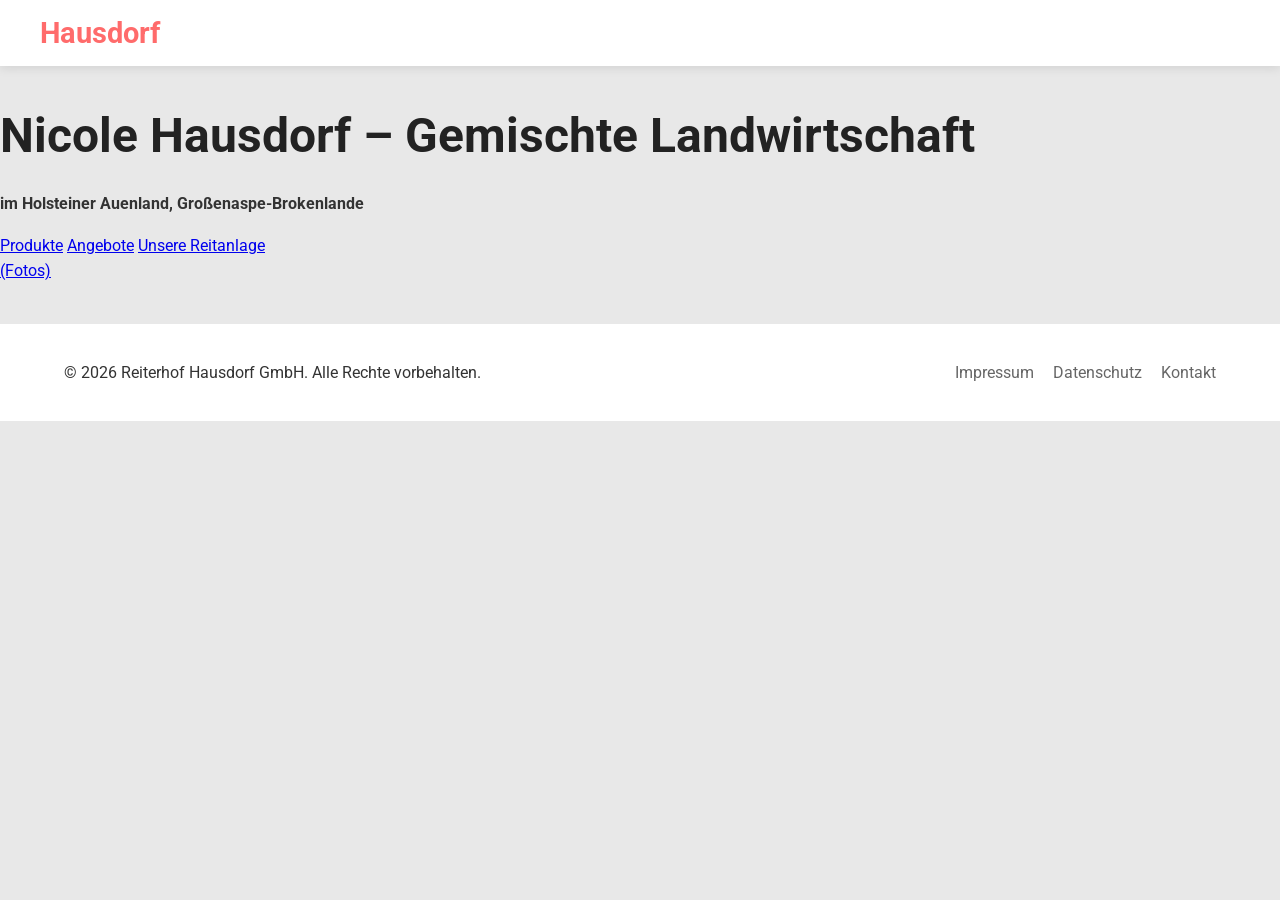
==== index.html @ 8f324ee2 "Add files via upload" ====
<!doctype html>
<html lang="de">
  <head>
    <meta charset="UTF-8" />
    <meta name="viewport" content="width=device-width, initial-scale=1.0" />
    <title>Reiterhof Hausdorf</title>
    <link rel="stylesheet" href="style.css" />
    <link
      href="https://fonts.googleapis.com/css2?family=Iosevka+Charon:ital,wght@0,300;0,400;0,500;0,700;1,300;1,400;1,500;1,700&family=Roboto:ital,wght@0,100..900;1,100..900&display=swap"
      rel="stylesheet"
    />
  </head>

  <body>
    <nav class="navbar">
      <div class="nav-container">
        <a href="index.html" class="nav-logo">Hausdorf</a>
        <div class="nav-links"></div>
      </div>
    </nav> 

    <main class="oben">
      <div class="container">
        <header class="hero">
          <h1>Nicole Hausdorf – Gemischte Landwirtschaft</h1>
          <p><strong>im Holsteiner Auenland, Großenaspe-Brokenlande</strong></p>
        </header>

        <section class="sections">
          <a href="products.html" class="box">Produkte</a>
          <a href="angebote.html" class="box">Angebote</a>
          <a href="gallery.html" class="box">Unsere Reitanlage<br />(Fotos)</a>
        </section>
      </div>
    </main>

    <footer>
      <p>&copy; 2026 Reiterhof Hausdorf GmbH. Alle Rechte vorbehalten.</p>
      <div class="footer-links">
        <a href="imprint.html">Impressum</a>
        <a href="datenschutz.html">Datenschutz</a>
        <a href="contact.html">Kontakt</a>
      </div>
    </footer>
  </body>
</html>
---- style.css ----
body {
  margin: 0;
  font-family: "Roboto", sans-serif; 
  background-color: #e8e8e8;
  line-height: 1.6;
  color: #333;
  display: flex;
  flex-direction: column;
  min-height: 100vh;
  overflow-x: hidden; 
}


.page {
  padding: 40px 20px;
  text-align: center;
  flex: 1;
}

h1 {
  font-weight: 700;
  color: #222;
  margin-bottom: 10px;
  font-size: clamp(1.8rem, 5vw, 3rem);
}

.intro {
  margin-bottom: 40px;
  color: #666;
  font-size: 1.1rem;
}


.navbar {
  width: 100%;
  background-color: #fff;
  box-shadow: 0 2px 10px rgba(0, 0, 0, 0.1);
  position: sticky;
  top: 0;
  z-index: 100;
}

.nav-container {
  max-width: 1200px;
  margin: 0 auto;
  display: flex;
  justify-content: space-between;
  align-items: center;
  padding: 10px 20px;
}

.nav-logo {
  font-weight: 700;
  font-size: 1.8rem;
  color: #ff6b6b;
  text-decoration: none;
}

.nav-links {
  display: flex;
  gap: 20px;
}

.nav-links a {
  text-decoration: none;
  color: #333;
  padding: 8px 12px;
  transition: 0.3s;
}

.nav-links a:hover {
  background-color: #ff6b6b;
  color: #fff;
  border-radius: 8px; 
}


.gallery {
  display: grid;
 
  grid-template-columns: repeat(auto-fit, minmax(300px, 1fr));
  gap: 20px;
  max-width: 1200px;
  margin: 0 auto;
}

.gallery-item {
  position: relative;
  height: 250px;
  border-radius: 15px;
  overflow: hidden;
  box-shadow: 0 4px 15px rgba(0,0,0,0.1);
  cursor: pointer;
  background-color: #ddd; 
}

.gallery-item img {
  width: 100%;
  height: 100%;
  object-fit: cover; 
  transition: transform 0.5s ease;
}

.gallery-item:hover img {
  transform: scale(1.1); 
}


.overlay {
  position: absolute;
  inset: 0;
  background: rgba(0, 0, 0, 0.5);
  color: white;
  display: flex;
  justify-content: center;
  align-items: center;
  opacity: 0;
  transition: opacity 0.3s ease;
  font-weight: bold;
  padding: 15px;
  text-align: center;
}

.gallery-item:hover .overlay {
  opacity: 1;
}


.modal {
  display: none;
  position: fixed;
  z-index: 1001;
  inset: 0;
  background-color: rgba(0,0,0,0.9);
  flex-direction: column;
  justify-content: center;
  align-items: center;
  padding: 20px;
}

.modal-content {
  max-width: 90%;
  max-height: 80vh;
  border-radius: 10px;
  box-shadow: 0 0 20px rgba(255,255,255,0.2);
}

.close {
  position: absolute;
  top: 20px;
  right: 30px;
  color: white;
  font-size: 40px;
  cursor: pointer;
}

#caption {
  margin-top: 20px;
  color: #fff;
  font-size: 1.2rem;
}


footer {
  background: #fff;
  padding: 20px 5%;
  display: flex;
  justify-content: space-between;
  align-items: center;
  margin-top: 40px; 
  flex-wrap: wrap;
  gap: 15px;
}

.footer-links a {
  text-decoration: none;
  color: #666;
  margin-left: 15px;
}


@media (max-width: 600px) {
  .nav-container {
    flex-direction: column;
    gap: 10px;
  }
  
  footer {
    flex-direction: column;
    text-align: center;
  }

  .gallery {
    grid-template-columns: 1fr;
  }
}
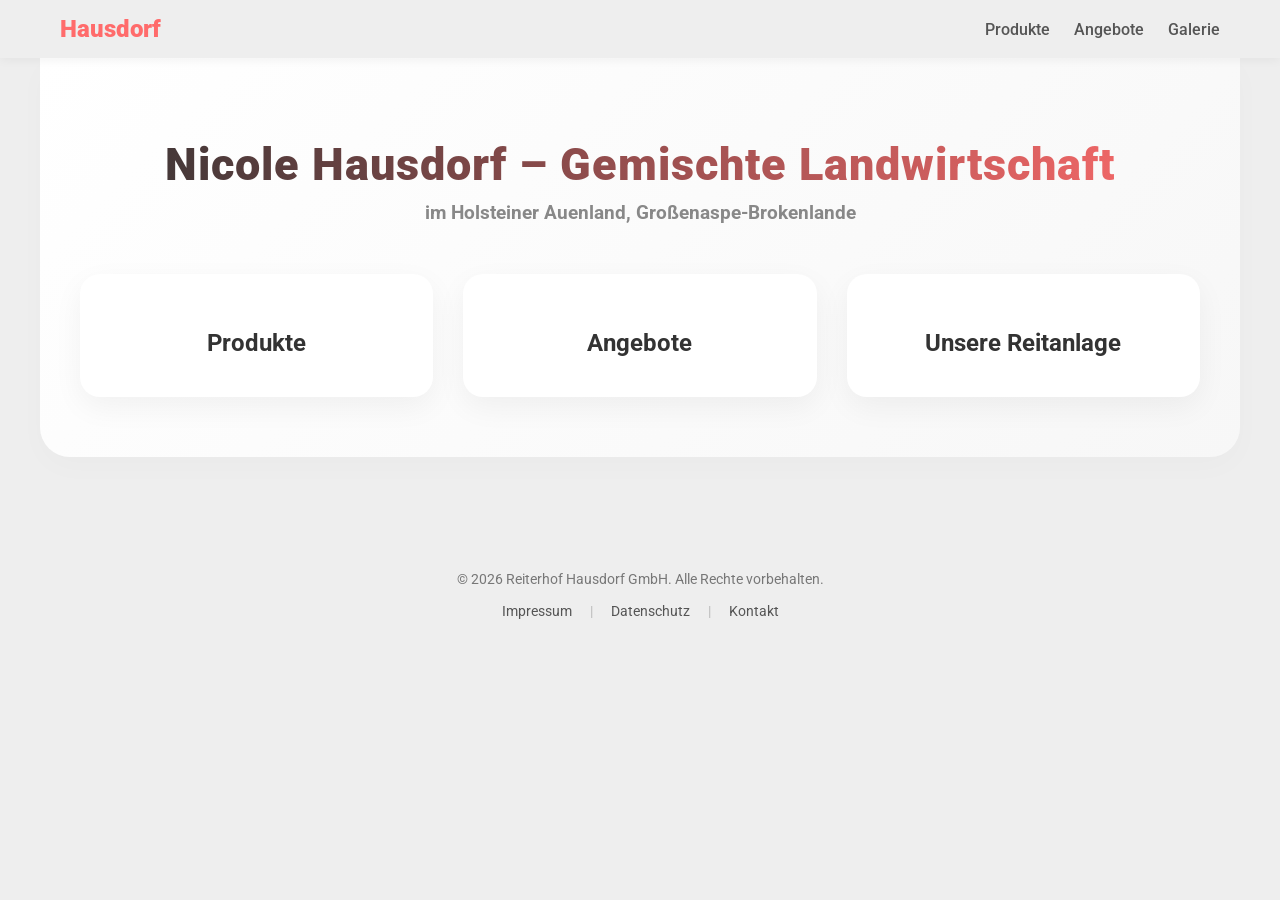
==== commit fe74c593: "Refactor index.html with updated navigation and sections" ====
--- a/index.html
+++ b/index.html
@@ -5,31 +5,50 @@
     <meta name="viewport" content="width=device-width, initial-scale=1.0" />
     <title>Reiterhof Hausdorf</title>
     <link rel="stylesheet" href="style.css" />
-    <link
-      href="https://fonts.googleapis.com/css2?family=Iosevka+Charon:ital,wght@0,300;0,400;0,500;0,700;1,300;1,400;1,500;1,700&family=Roboto:ital,wght@0,100..900;1,100..900&display=swap"
-      rel="stylesheet"
-    />
+    <link href="https://fonts.googleapis.com/css2?family=Iosevka+Charon:ital,wght@0,300;0,400;0,500;0,700;1,300;1,400;1,500;1,700&family=Roboto:ital,wght@0,100..900;1,100..900&display=swap" rel="stylesheet" />
   </head>
 
   <body>
     <nav class="navbar">
       <div class="nav-container">
         <a href="index.html" class="nav-logo">Hausdorf</a>
-        <div class="nav-links"></div>
+        <div class="nav-links">
+          <a href="products.html">Produkte</a>
+          <a href="angebote.html">Angebote</a>
+          <a href="gallery.html">Galerie</a>
+        </div>
       </div>
     </nav> 
 
     <main class="oben">
-      <div class="container">
+      <div class="container main-header fade-in">
         <header class="hero">
           <h1>Nicole Hausdorf – Gemischte Landwirtschaft</h1>
           <p><strong>im Holsteiner Auenland, Großenaspe-Brokenlande</strong></p>
         </header>
 
         <section class="sections">
-          <a href="products.html" class="box">Produkte</a>
-          <a href="angebote.html" class="box">Angebote</a>
-          <a href="gallery.html" class="box">Unsere Reitanlage<br />(Fotos)</a>
+          <!-- Hier nutzen wir jetzt deine vorbereiteten Fancy-Klassen -->
+          <a href="products.html" class="big-section-card fade-in delay-1">
+            <div class="card-content">
+              <div class="emoji"></div>
+              <h2 class="btn-text">Produkte</h2>
+            </div>
+          </a>
+          
+          <a href="angebote.html" class="big-section-card fade-in delay-2">
+            <div class="card-content">
+              <div class="emoji"></div>
+              <h2 class="btn-text">Angebote</h2>
+            </div>
+          </a>
+          
+          <a href="gallery.html" class="big-section-card fade-in delay-3">
+            <div class="card-content">
+              <div class="emoji"></div>
+              <h2 class="btn-text">Unsere Reitanlage</h2>
+            </div>
+          </a>
         </section>
       </div>
     </main>
@@ -37,10 +56,33 @@
     <footer>
       <p>&copy; 2026 Reiterhof Hausdorf GmbH. Alle Rechte vorbehalten.</p>
       <div class="footer-links">
-        <a href="imprint.html">Impressum</a>
-        <a href="datenschutz.html">Datenschutz</a>
+        <a href="imprint.html">Impressum</a> <span class="footer-divider">|</span>
+        <a href="datenschutz.html">Datenschutz</a> <span class="footer-divider">|</span>
         <a href="contact.html">Kontakt</a>
       </div>
     </footer>
+
+ 
+    <script>
+      document.addEventListener("DOMContentLoaded", () => {
+        const faders = document.querySelectorAll('.fade-in');
+        const appearOptions = {
+          threshold: 0.1,
+          rootMargin: "0px 0px -50px 0px"
+        };
+
+        const appearOnScroll = new IntersectionObserver(function(entries, appearOnScroll) {
+          entries.forEach(entry => {
+            if (!entry.isIntersecting) return;
+            entry.target.classList.add('appear');
+            appearOnScroll.unobserve(entry.target); 
+          });
+        }, appearOptions);
+
+        faders.forEach(fader => {
+          appearOnScroll.observe(fader);
+        });
+      });
+    </script>
   </body>
 </html>
--- a/style.css
+++ b/style.css
@@ -1,79 +1,268 @@
+* { box-sizing: border-box; }
 
 body {
-  margin: 0;
-  font-family: "Roboto", sans-serif; 
-  background-color: #e8e8e8;
-  line-height: 1.6;
-  color: #333;
-  display: flex;
-  flex-direction: column;
-  min-height: 100vh;
-  overflow-x: hidden; 
-}
-
-
-.page {
-  padding: 40px 20px;
-  text-align: center;
-  flex: 1;
-}
-
-h1 {
-  font-weight: 700;
-  color: #222;
-  margin-bottom: 10px;
-  font-size: clamp(1.8rem, 5vw, 3rem);
-}
-
-.intro {
-  margin-bottom: 40px;
-  color: #666;
-  font-size: 1.1rem;
-}
+    margin: 0;
+    font-family: 'Roboto', sans-serif;
+    background-color: #eeeeee;
+    color: #333;
+}
+
 
 
 .navbar {
-  width: 100%;
-  background-color: #fff;
-  box-shadow: 0 2px 10px rgba(0, 0, 0, 0.1);
-  position: sticky;
-  top: 0;
-  z-index: 100;
+    background: #eeeeee;
+    padding: 15px 0;
+    box-shadow: 0 2px 10px rgba(0,0,0,0.05);
+    position: sticky; 
+    top: 0;
+    z-index: 1000;
 }
 
 .nav-container {
-  max-width: 1200px;
-  margin: 0 auto;
-  display: flex;
-  justify-content: space-between;
-  align-items: center;
-  padding: 10px 20px;
+    max-width: 1200px;
+    margin: 0 auto;
+    display: flex;
+    justify-content: space-between;
+    align-items: center;
+    padding: 0 20px;
 }
 
 .nav-logo {
-  font-weight: 700;
-  font-size: 1.8rem;
-  color: #ff6b6b;
-  text-decoration: none;
-}
-
-.nav-links {
-  display: flex;
-  gap: 20px;
+    font-weight: 900;
+    color: #ff6b6b;
+    text-decoration: none;
+    font-size: 1.5rem;
+    transition: transform 0.3s;
+}
+
+.nav-logo:hover {
+    transform: scale(1.05);
 }
 
 .nav-links a {
-  text-decoration: none;
-  color: #333;
-  padding: 8px 12px;
-  transition: 0.3s;
+    text-decoration: none;
+    color: #555;
+    margin-left: 20px;
+    font-weight: 500;
+    transition: color 0.3s;
 }
 
 .nav-links a:hover {
-  background-color: #ff6b6b;
-  color: #fff;
-  border-radius: 8px; 
-}
+    color: #ff6b6b;
+}
+
+
+
+.container {
+    max-width: 1200px;
+    margin: 0 auto;
+}
+
+.main-header {
+    text-align: center;
+    padding: 80px 20px 60px;
+    background: linear-gradient(135deg, #ffffff, #f7f7f7);
+    border-radius: 0 0 30px 30px;
+    box-shadow: 0 10px 30px rgba(0,0,0,0.02);
+}
+
+.main-header h1 {
+    font-size: 2.8rem;
+    margin: 0;
+    font-weight: 900;
+    letter-spacing: 1px;
+    background: linear-gradient(90deg, #333, #ff6b6b);
+    -webkit-background-clip: text;
+    -webkit-text-fill-color: transparent;
+}
+
+.main-header p {
+    color: #888;
+    font-size: 1.2rem;
+    margin-top: 10px;
+}
+
+
+
+.sections {
+    display: grid;
+    grid-template-columns: repeat(auto-fit, minmax(280px, 1fr));
+    gap: 30px;
+    margin-top: 50px;
+    padding: 0 20px;
+}
+
+
+
+.big-section-card {
+    position: relative;
+    overflow: hidden;
+    background: white;
+    border-radius: 20px;
+    padding: 40px 20px;
+    text-align: center;
+    text-decoration: none;
+    color: #333;
+    box-shadow: 0 10px 30px rgba(0,0,0,0.05);
+    transition: transform 0.4s cubic-bezier(0.175, 0.885, 0.32, 1.275), box-shadow 0.4s;
+}
+
+.big-section-card::before {
+    content: "";
+    position: absolute;
+    inset: 0;
+    background: linear-gradient(120deg, transparent, rgba(255,107,107,0.1), transparent);
+    opacity: 0;
+    transition: 0.4s;
+}
+
+.big-section-card:hover {
+    transform: translateY(-10px);
+    box-shadow: 0 20px 40px rgba(0,0,0,0.1);
+}
+
+.big-section-card:hover::before {
+    opacity: 1;
+}
+
+
+
+.card-content {
+    position: relative;
+    z-index: 1;
+}
+
+.card-content .emoji {
+    font-size: 4rem;
+    margin-bottom: 15px;
+    transition: transform 0.4s cubic-bezier(0.175, 0.885, 0.32, 1.275);
+}
+
+.big-section-card:hover .emoji {
+    transform: scale(1.2) rotate(10deg);
+}
+
+
+
+.btn-text {
+    font-size: 1.5rem;
+    margin: 0;
+    display: inline-block;
+    position: relative;
+}
+
+.btn-text::after {
+    content: "";
+    position: absolute;
+    left: 50%;
+    bottom: -8px;
+    width: 0%;
+    height: 3px;
+    background: #ff6b6b;
+    transition: 0.4s ease-out;
+    transform: translateX(-50%);
+    border-radius: 2px;
+}
+
+.big-section-card:hover .btn-text::after {
+    width: 80%;
+}
+
+
+
+.fade-in {
+    opacity: 0;
+    transform: translateY(30px);
+    transition: opacity 0.8s ease-out, transform 0.8s ease-out;
+}
+
+.fade-in.appear {
+    opacity: 1;
+    transform: translateY(0);  
+}
+
+.delay-1 { transition-delay: 0.1s; }
+.delay-2 { transition-delay: 0.3s; }
+.delay-3 { transition-delay: 0.5s; }
+
+
+
+.angebote-container {
+    max-width: 900px;
+    margin: 60px auto;
+    padding: 20px;
+}
+
+.angebote-title {
+    font-size: 2.8rem;
+    text-align: center;
+    font-weight: 800;
+    background: linear-gradient(90deg, #ff6b6b, #ff9f43);
+    -webkit-background-clip: text;
+    -webkit-text-fill-color: transparent;
+}
+
+.angebote-intro {
+    text-align: center;
+    color: #777;
+    margin-bottom: 40px;
+    font-size: 1.1rem;
+}
+
+.angebote-card {
+    background: white;
+    padding: 35px;
+    border-radius: 20px;
+    box-shadow: 0 10px 30px rgba(0,0,0,0.05);
+    transition: 0.3s;
+    border: 1px solid #eee;
+    margin-bottom: 30px; 
+}
+
+.angebote-card:hover {
+    transform: translateY(-6px);
+    box-shadow: 0 20px 50px rgba(0,0,0,0.08);
+}
+
+.angebote-card h2 {
+    font-size: 1.8rem;
+    margin-bottom: 10px;
+}
+
+.angebote-card h3 {
+    margin-top: 25px;
+    font-size: 1.2rem;
+    color: #ff6b6b;
+}
+
+.angebote-list li,
+.angebote-preise li {
+    list-style: none;
+    padding: 10px 0;
+    border-bottom: 1px solid #f1f1f1;
+    position: relative;
+    padding-left: 25px;
+}
+
+.angebote-list li::before {
+    content: "✔";
+    position: absolute;
+    left: 0;
+    color: #ff6b6b;
+    font-weight: bold;
+}
+
+.angebote-preise li {
+    font-weight: 600;
+}
+
+.angebote-list li:hover,
+.angebote-preise li:hover {
+    padding-left: 30px;
+    color: #ff6b6b;
+    transition: 0.2s;
+}
+
 
 
 .gallery {
@@ -162,36 +351,48 @@
 }
 
 
+
+.intro {
+    text-align: center;
+    color: #777;
+    margin-bottom: 40px;
+    font-size: 1.1rem;
+}
+
+.page {
+    max-width: 900px;
+    margin: 60px auto;
+    padding: 20px;
+    text-align: center;
+}
+
+
+
 footer {
-  background: #fff;
-  padding: 20px 5%;
-  display: flex;
-  justify-content: space-between;
-  align-items: center;
-  margin-top: 40px; 
-  flex-wrap: wrap;
-  gap: 15px;
-}
-
-.footer-links a {
-  text-decoration: none;
-  color: #666;
-  margin-left: 15px;
-}
-
-
-@media (max-width: 600px) {
-  .nav-container {
-    flex-direction: column;
-    gap: 10px;
-  }
-  
-  footer {
-    flex-direction: column;
-    text-align: center;
-  }
-
-  .gallery {
-    grid-template-columns: 1fr;
-  }
-}+    text-align: center;
+    padding: 40px 20px;
+    background: #eeeeee;
+    color: #777;
+    margin-top: 60px;
+    font-size: 0.9rem;
+}
+
+.footer-links {
+    margin-top: 15px;
+}
+
+footer a {
+    color: #555;
+    text-decoration: none;
+    margin: 0 10px;
+    transition: color 0.3s;
+}
+
+footer a:hover {
+    color: #ff6b6b;
+}
+
+.footer-divider {
+    margin: 0 5px;
+    color: #bbb;
+} 
